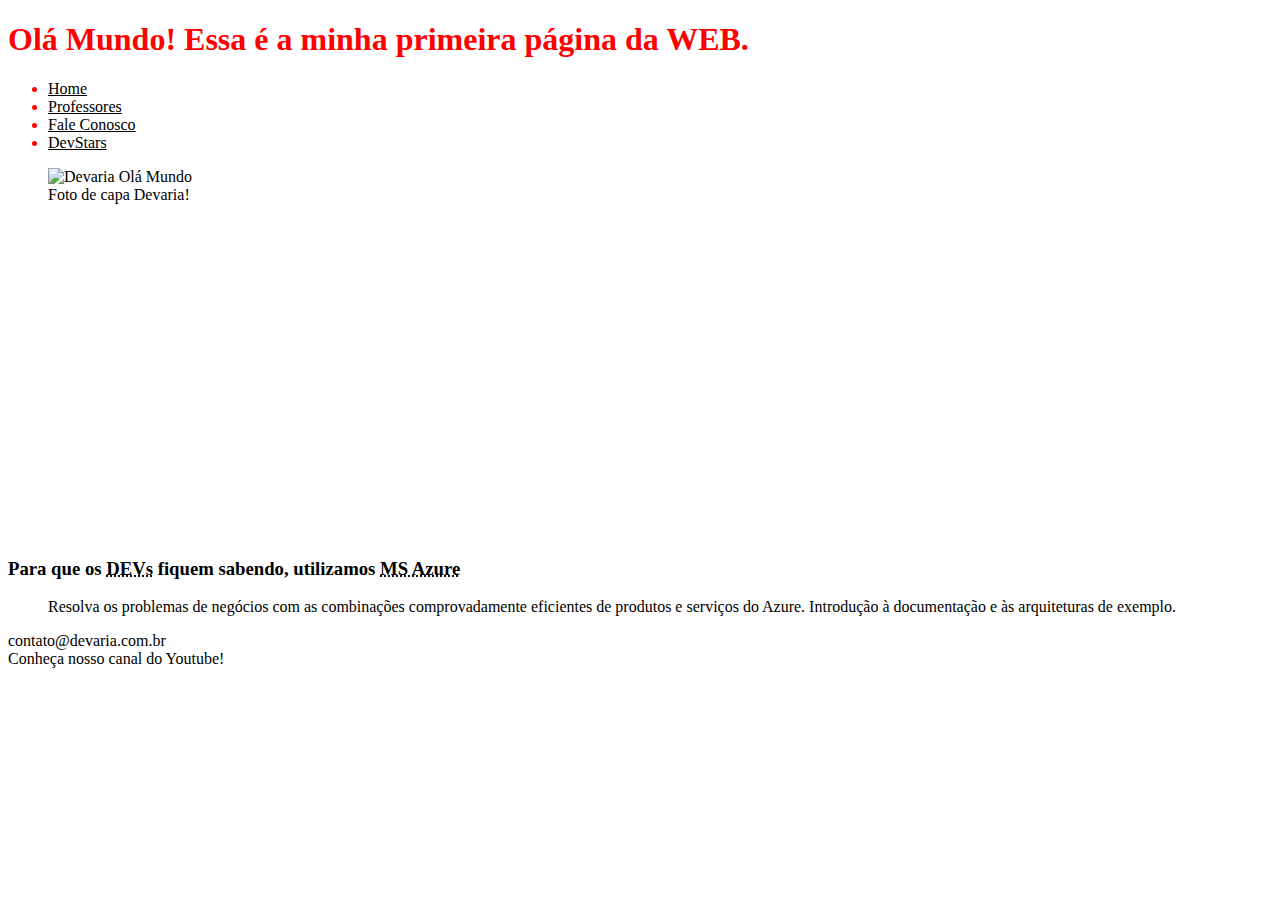
==== index.html @ f3dce94d "criação de uma página com css" ====
<!DOCTYPE html>
<html lang="pt-BR">
    <head>
        <meta charset="utf-8" />
        <meta name="description" content="A devaria é uma formação para pessoas que não possuem conhecimento de programação."/>
        <meta name="keywords" content="devaria, programação, aulas ao vivo, desenvolvimento de sistemas"/>
        <meta name="author" content="Daniela Castello"/>
        <meta http-equiv="Refresh" content="300"/>
        <link rel="stylesheet" href="" />
        <title>Olá Mundo!</title>

        <style>
            .color-red {
                color: red;
            }

            .color-red ul li a {
                color: green;
            }

            #link-home {
                color: black;
            }
        </style>
    </head>
    <body>
        <header>
            <h1 class="color-red"> Olá Mundo! Essa é a minha primeira página da WEB.</h1>
            <nav class="color-red">
                <ul>
                    <li><a href="index.html" id="link-home">Home</a></li>
                    <li><a href="Professores.html" id="link-home">Professores</a></li>
                    <li><a href="FaleConosco.html" id="link-home">Fale Conosco</a></li>
                    <li><a href="DevStars.html" id="link-home">DevStars</a></li>
                </ul>
            </nav>
        </header>
         <main>
             <section>
            <figure>
                <img src="Fotos/fotohome.png" width="500" alt="Devaria Olá Mundo"/>
                <figcaption>Foto de capa Devaria!</figcaption>
            </figure>
                    <iframe width="560" height="315" src="https://www.youtube.com/embed/PRMcdROXsGQ" title="Apresentação" frameborder="0" allow="accelerometer; autoplay; clipboard-write; encrypted-media; gyroscope; picture-in-picture" allowfullscreen></iframe>
                </div>
            </section>
            <section>
                <h3>Para que os <abbr title="Developers">DEVs</abbr> fiquem sabendo, utilizamos <abbr title="Microsoft Azure">MS Azure</abbr></h3>
                <blockquote cite="https://azure.microsoft.com/pt-br/solutions">Resolva os problemas de negócios com as combinações comprovadamente eficientes de produtos e serviços do Azure. Introdução à documentação e às arquiteturas de exemplo.</blockquote>
            </section>
        </main>
        <footer>
            <section>
                <span>contato@devaria.com.br</span> <br />
                <span>Conheça nosso canal do Youtube!</span>
            </section>
        </footer>
    </body>
</html>
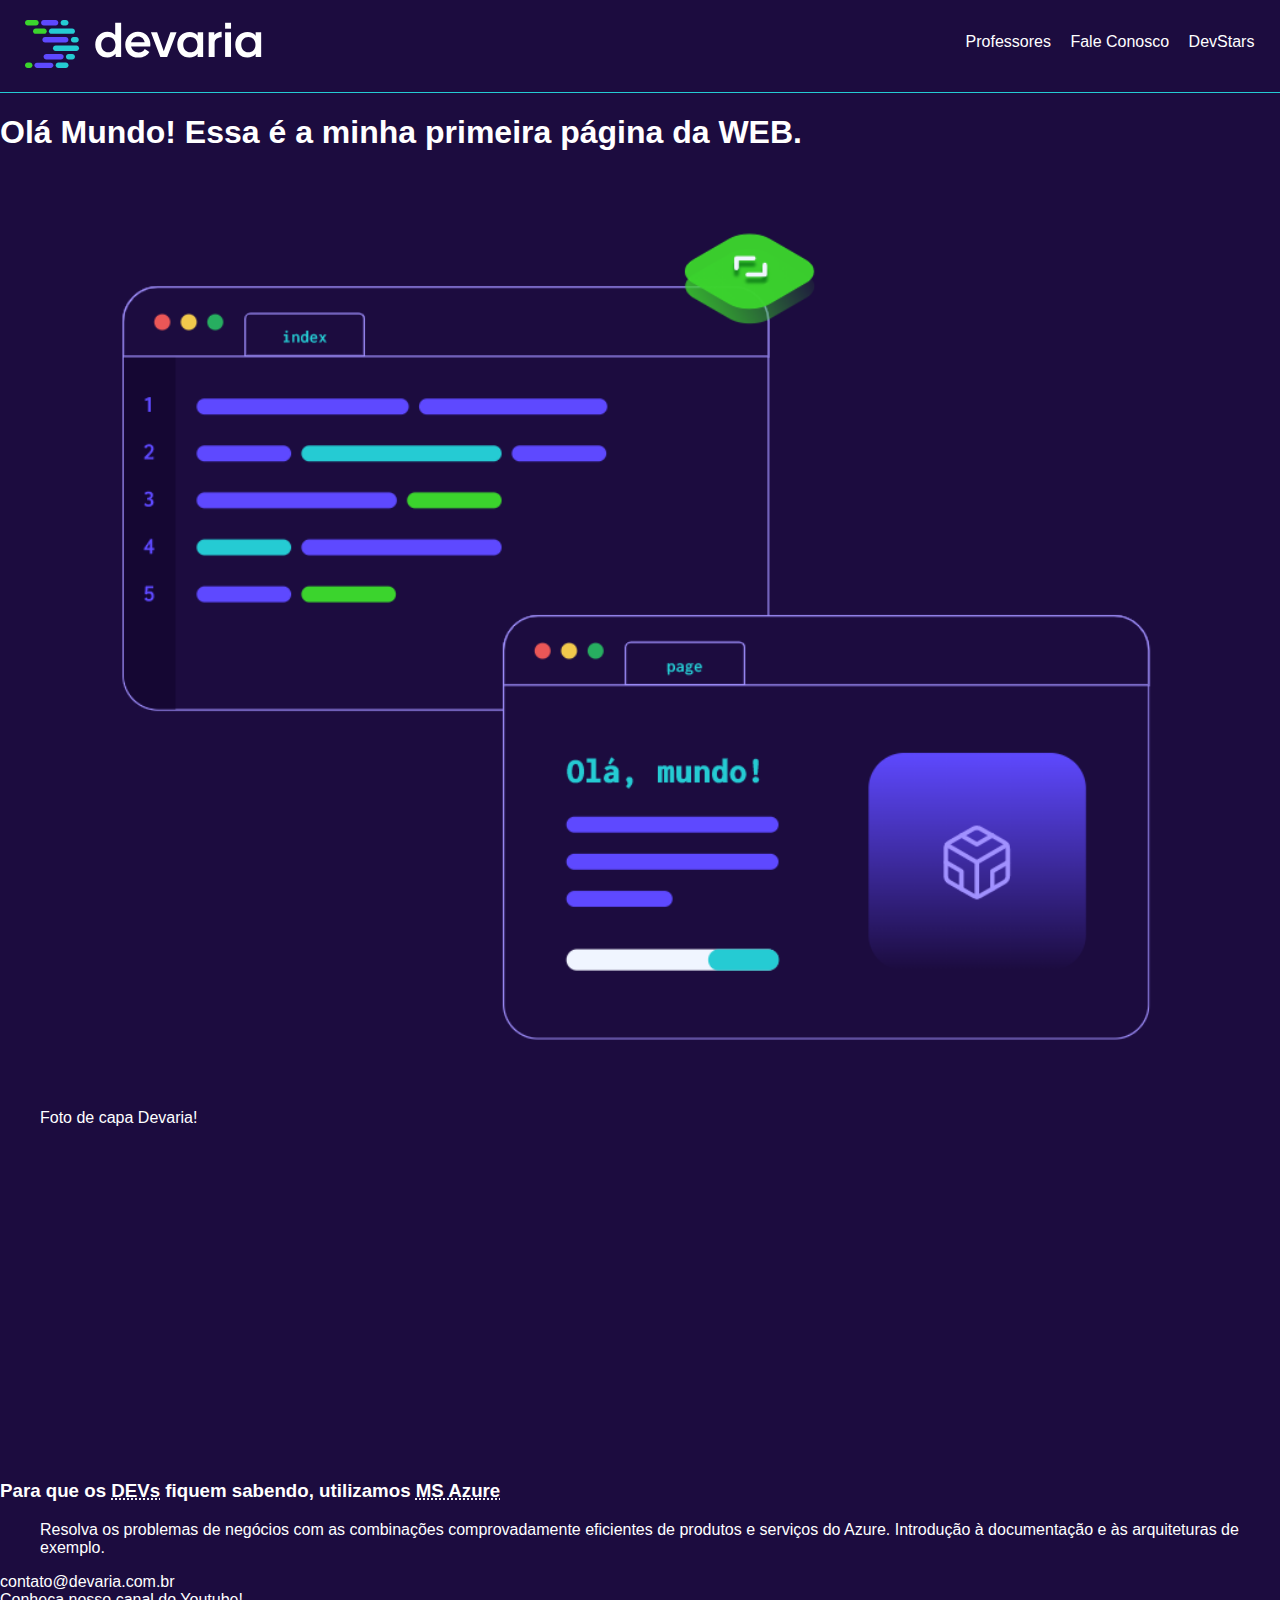
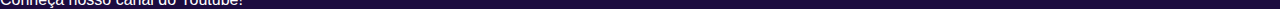
==== commit 8aa69fb6: "incluindo alguns códigos de css" ====
--- a/index.html
+++ b/index.html
@@ -6,39 +6,30 @@
         <meta name="keywords" content="devaria, programação, aulas ao vivo, desenvolvimento de sistemas"/>
         <meta name="author" content="Daniela Castello"/>
         <meta http-equiv="Refresh" content="300"/>
-        <link rel="stylesheet" href="" />
+        <meta name="viewport" content="width=device-width, initial-scale=1.0" />
+        <link rel="stylesheet" href="public/css/header.css" />
+        <link rel="stylesheet" href="public/css/devaria.css" />
+        <link rel="stylesheet" href="public/css/index.css" />
         <title>Olá Mundo!</title>
-
-        <style>
-            .color-red {
-                color: red;
-            }
-
-            .color-red ul li a {
-                color: green;
-            }
-
-            #link-home {
-                color: black;
-            }
-        </style>
     </head>
     <body>
         <header>
-            <h1 class="color-red"> Olá Mundo! Essa é a minha primeira página da WEB.</h1>
-            <nav class="color-red">
+            <a href="index.html" class="link-logo">
+                <img src="public/fotos/logo-devaria.svg" alt="Logo devaria" />
+            </a>
+            <nav class="menu">
                 <ul>
-                    <li><a href="index.html" id="link-home">Home</a></li>
-                    <li><a href="Professores.html" id="link-home">Professores</a></li>
-                    <li><a href="FaleConosco.html" id="link-home">Fale Conosco</a></li>
-                    <li><a href="DevStars.html" id="link-home">DevStars</a></li>
+                    <li><a href="Professores.html">Professores</a></li>
+                    <li><a href="FaleConosco.html">Fale Conosco</a></li>
+                    <li><a href="DevStars.html">DevStars</a></li>
                 </ul>
             </nav>
         </header>
          <main>
-             <section>
+            <h1 class="title"> Olá Mundo! Essa é a minha primeira página da WEB.</h1>
+             <section class="cover-container">
             <figure>
-                <img src="Fotos/fotohome.png" width="500" alt="Devaria Olá Mundo"/>
+                <img src="public/fotos/fotohome.png" alt="Devaria Olá Mundo"/>
                 <figcaption>Foto de capa Devaria!</figcaption>
             </figure>
                     <iframe width="560" height="315" src="https://www.youtube.com/embed/PRMcdROXsGQ" title="Apresentação" frameborder="0" allow="accelerometer; autoplay; clipboard-write; encrypted-media; gyroscope; picture-in-picture" allowfullscreen></iframe>
--- a/public/css/header.css
+++ b/public/css/header.css
@@ -0,0 +1,42 @@
+/* Estilos do header */
+
+header .link-logo {
+    display: block;
+    padding: 20px 25px;
+    border-bottom: 1px solid #25cbd3;
+}
+
+header nav ul {
+    padding: 0;
+    text-align: center;
+}
+
+header nav ul li {
+    display: inline-block;
+}
+
+header nav ul li:not(:last-child) {
+    margin-right: 15px;
+}
+
+.menu li a {
+    color: #fff;
+    text-decoration: none;
+}
+
+.menu li a:hover {
+    color: #3bd42d;
+    text-decoration: underline;
+}
+
+@media screen and (min-width: 992px) {
+    header {
+        position: relative;
+    }
+
+    .menu {
+        position: absolute;
+        right: 2%;
+        top: 18%;
+    }
+}--- a/public/css/devaria.css
+++ b/public/css/devaria.css
@@ -0,0 +1,11 @@
+/* Estilos globais do site */
+html {
+    height: 100px;
+}
+
+body {
+    background-color: #1c0c3f;
+    font-family: sans-serif;
+    color: #ffffff;
+    margin: 0;
+}--- a/public/css/index.css
+++ b/public/css/index.css
@@ -0,0 +1,5 @@
+/* Estilos da pagina index */
+
+.cover-container figure img {
+    width: 100%;
+}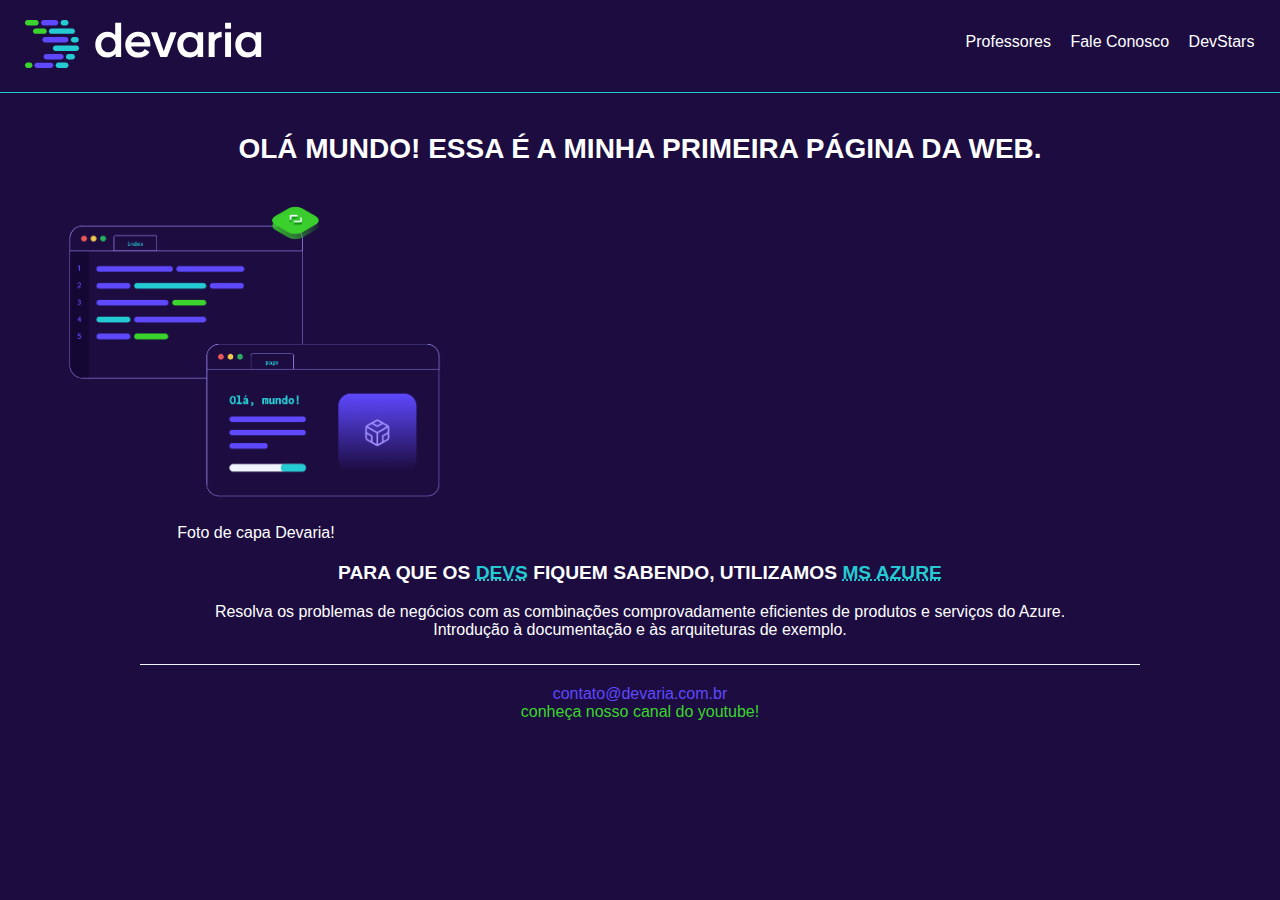
==== commit 69f10edc: "home, página professores e fale conosco" ====
--- a/index.html
+++ b/index.html
@@ -7,8 +7,9 @@
         <meta name="author" content="Daniela Castello"/>
         <meta http-equiv="Refresh" content="300"/>
         <meta name="viewport" content="width=device-width, initial-scale=1.0" />
+        <link rel="stylesheet" href="public/css/devaria.css" />
+        <link rel="stylesheet" href="public/css/footer.css" />
         <link rel="stylesheet" href="public/css/header.css" />
-        <link rel="stylesheet" href="public/css/devaria.css" />
         <link rel="stylesheet" href="public/css/index.css" />
         <title>Olá Mundo!</title>
     </head>
@@ -25,19 +26,17 @@
                 </ul>
             </nav>
         </header>
-         <main>
+         <main class="text-center">
             <h1 class="title"> Olá Mundo! Essa é a minha primeira página da WEB.</h1>
              <section class="cover-container">
             <figure>
                 <img src="public/fotos/fotohome.png" alt="Devaria Olá Mundo"/>
                 <figcaption>Foto de capa Devaria!</figcaption>
             </figure>
-                    <iframe width="560" height="315" src="https://www.youtube.com/embed/PRMcdROXsGQ" title="Apresentação" frameborder="0" allow="accelerometer; autoplay; clipboard-write; encrypted-media; gyroscope; picture-in-picture" allowfullscreen></iframe>
-                </div>
             </section>
-            <section>
-                <h3>Para que os <abbr title="Developers">DEVs</abbr> fiquem sabendo, utilizamos <abbr title="Microsoft Azure">MS Azure</abbr></h3>
-                <blockquote cite="https://azure.microsoft.com/pt-br/solutions">Resolva os problemas de negócios com as combinações comprovadamente eficientes de produtos e serviços do Azure. Introdução à documentação e às arquiteturas de exemplo.</blockquote>
+            <section class="section-azure">
+                <h3 class="title">Para que os <abbr title="Developers">DEVs</abbr> fiquem sabendo, utilizamos <abbr title="Microsoft Azure">MS Azure</abbr></h3>
+                <blockquote class="text-justify" cite="https://azure.microsoft.com/pt-br/solutions">Resolva os problemas de negócios com as combinações comprovadamente eficientes de produtos e serviços do Azure. Introdução à documentação e às arquiteturas de exemplo.</blockquote>
             </section>
         </main>
         <footer>
--- a/public/css/devaria.css
+++ b/public/css/devaria.css
@@ -1,6 +1,6 @@
 /* Estilos globais do site */
 html {
-    height: 100px;
+    height: 100%;
 }
 
 body {
@@ -8,4 +8,33 @@
     font-family: sans-serif;
     color: #ffffff;
     margin: 0;
+}
+
+.title {
+    padding: 0 20px;
+    font-size: 1.75em;
+    text-transform: uppercase;
+}
+
+h1.title {
+    margin: 40px auto 20px;
+}
+
+.text-justify {
+    text-align: justify;
+}
+
+.text-center {
+    text-align: center;
+}
+
+.margin-horizontal-20-px {
+    margin-left: 20px;
+    margin-right: 20px;
+}
+
+@media screen and (min-width: 992px) {
+    .w-50pct-desktop {
+        width: 50% !important;
+    }
 }--- a/public/css/footer.css
+++ b/public/css/footer.css
@@ -0,0 +1,18 @@
+/* Estilos relacionados ao rodapé */
+
+footer {
+    text-align: center;
+    border-top: 1px solid #f0f5ff;
+    padding: 20px;
+    width: 75%;
+    margin: auto;
+    text-transform: lowercase;
+}
+
+footer section span:first-child {
+    color: #5e49ff;
+}
+
+footer section span:last-child {
+    color: #3bd42d;
+}--- a/public/css/index.css
+++ b/public/css/index.css
@@ -2,4 +2,25 @@
 
 .cover-container figure img {
     width: 100%;
+}
+
+main h3.title {
+    font-size: 1.2em;
+}
+
+main section abbr {
+    color: #25cbd3;
+}
+
+@media screen and (min-width: 992px) {
+    .cover-container {
+        width: 40%;
+    }
+
+    main .section-azure blockquote {
+        width: 70%;
+        margin: auto;
+        margin-bottom: 25px;
+        text-align: center;
+    }
 }